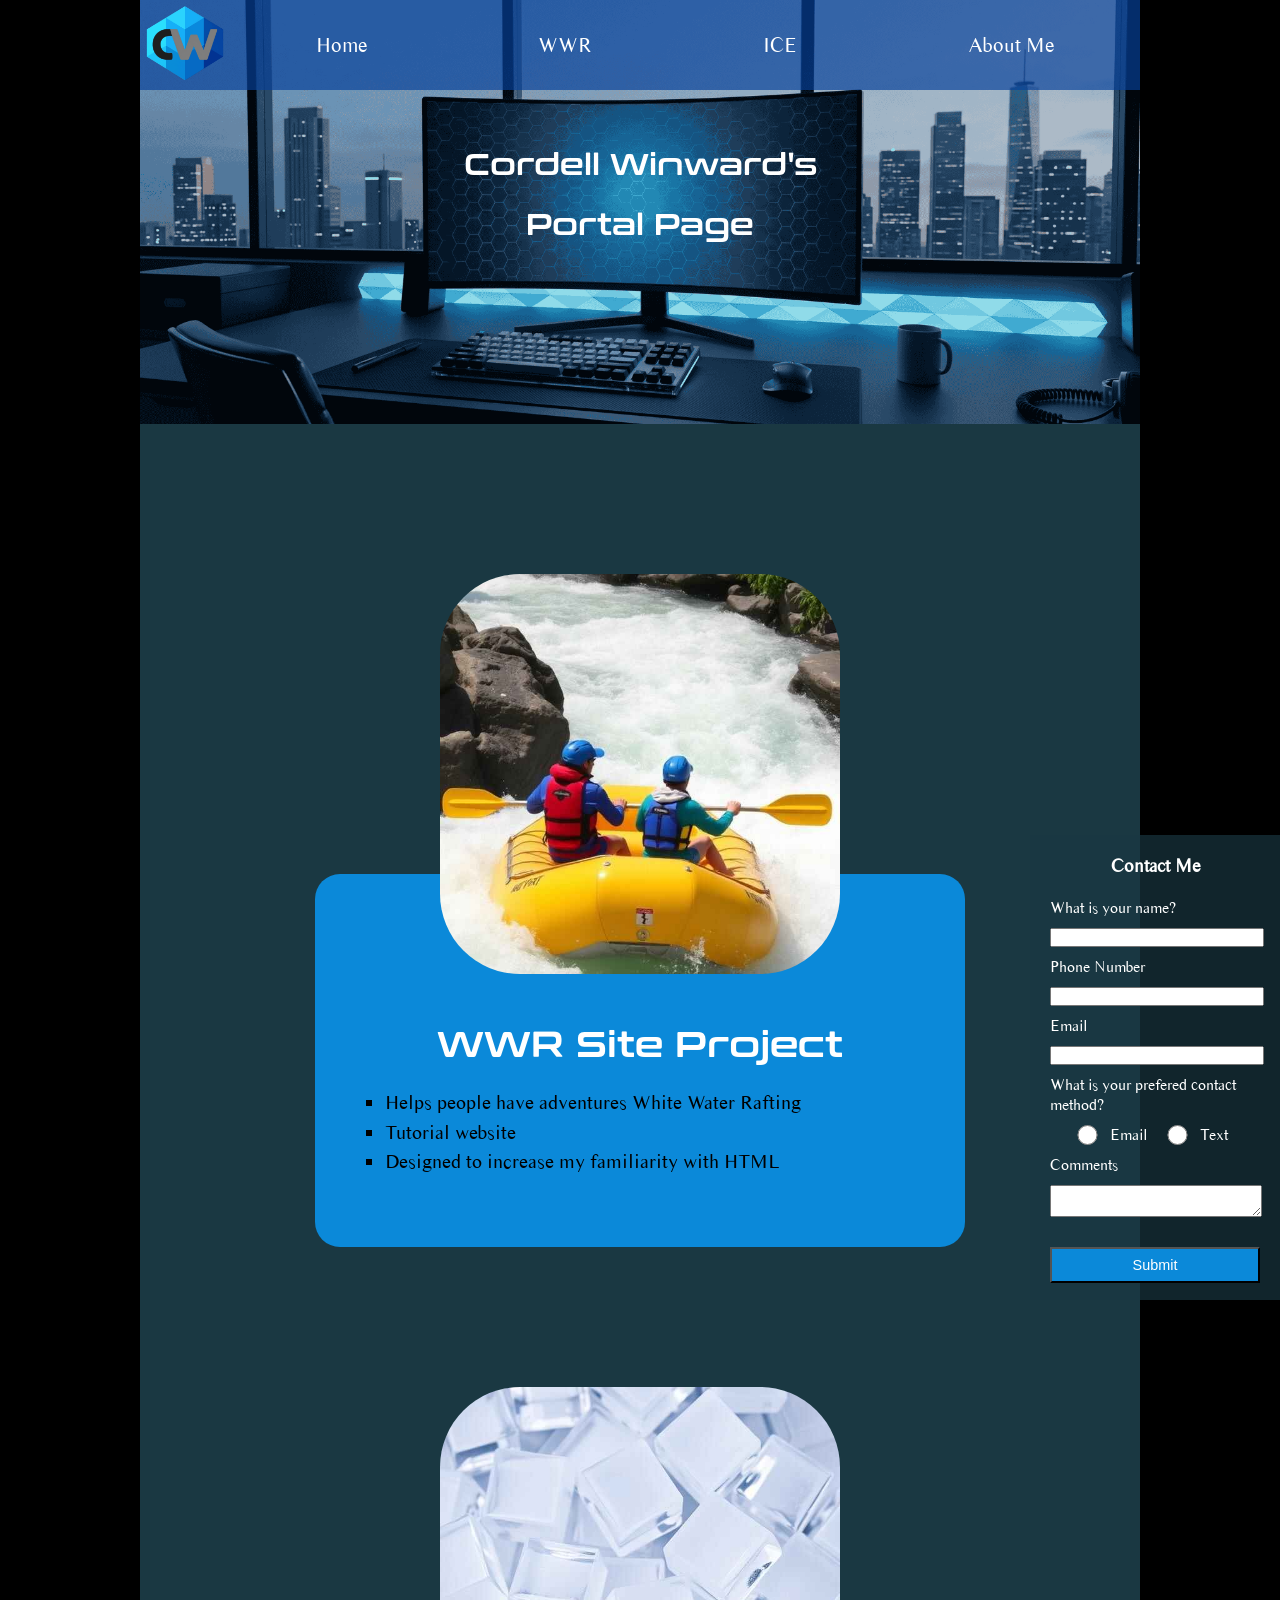
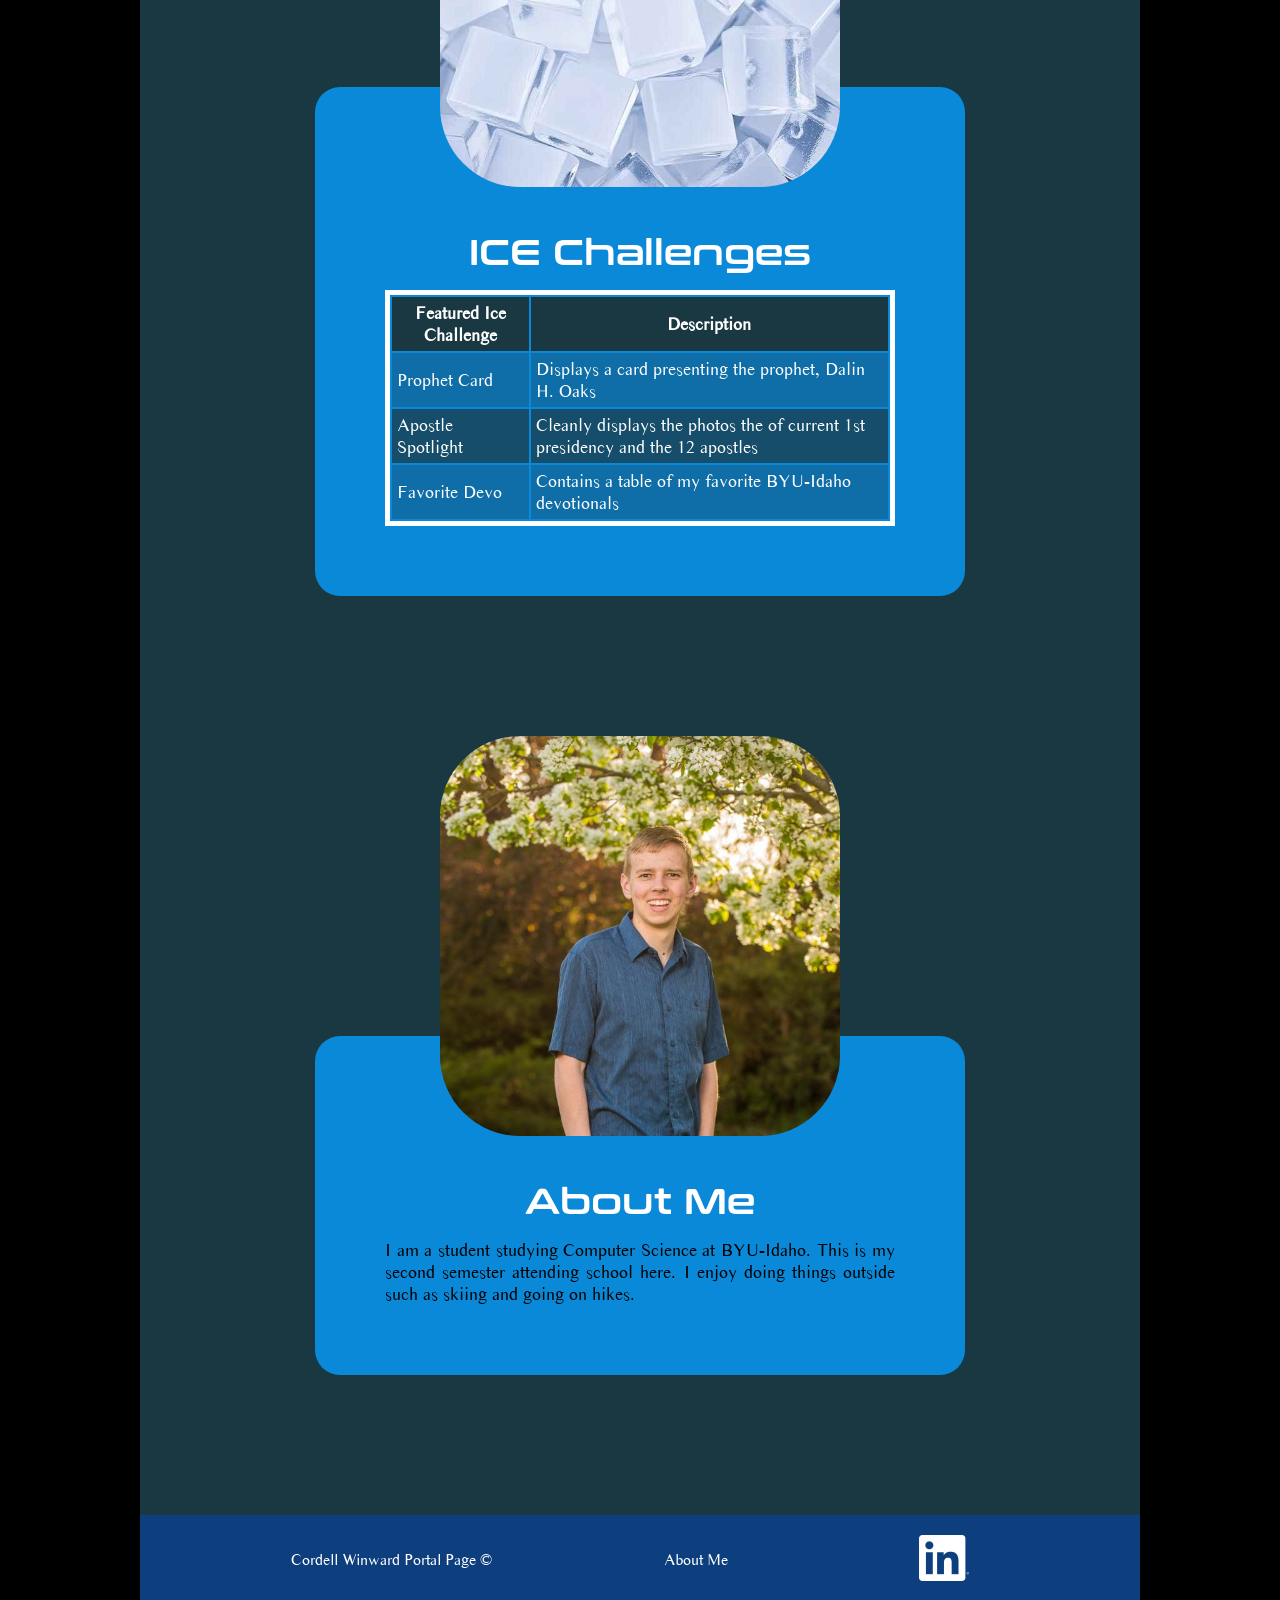
==== index.html @ 74fdad0c "Initial commit" ====
<!DOCTYPE html>
<html lang="en">
<head>
    <meta charset="UTF-8">
    <meta name="viewport" content="width=device-width, initial-scale=1.0">
    <title>Cordell Winward's Portal Page</title>
    <link rel="icon" type="image/png" href="images/logo.png">
    <link href="styles/styles.css" rel ="stylesheet">
</head>
<body>
    <div id="content">
        <header>
            <img id="logo" src="images/logo.png" alt="logo">
            <nav>
                <a href="index.html">Home</a>
                <a href="wwr/index.html" target="_blank">WWR</a>
                <a href="ice.html">ICE</a>
                <a href= "about-me.html">About Me</a>
            </nav>
        </header>
        <main>
            <div id="hero-box">
                <img id = "hero" src="images/Hero.png" alt ="Hero Image">
                <h1 id = "title" >Cordell Winward's Portal Page</h1>
            </div>
            <section class="display">
                <img class = "display-photo" src = "images/wwr.jpg" alt="WWR picture">
                <div class = "textbox list">
                    <a href="wwr/index.html" target="_blank">
                        <h2>WWR Site Project</h2>
                    </a>
                    <ul class = "list">
                        <li>Helps people have adventures White Water Rafting </li>
                        <li>Tutorial website</li>
                        <li>Designed to increase  my familiarity with HTML</li>
                    </ul>
                </div>
            </section>
                <section class="display">
                    <img class = "display-photo" src = "images/ice.jpg" alt="ICE picture">
                    <div class = "textbox">
                        <a href="ice.html">
                            <h2>ICE Challenges</h2>
                        </a>
                        <table class ="table">
                            <thead>
                                <tr>
                                    <th>Featured Ice Challenge</th>
                                    <th>Description</th>
                                </tr>
                            </thead>
                            <tbody>
                                <tr>
                                    <td>Prophet Card</td>
                                    <td>Displays a card presenting the prophet, Dalin H. Oaks</td>
                                </tr>
                                <tr>
                                    <td>Apostle Spotlight</td>
                                    <td>Cleanly displays the photos the of current 1st presidency and the 12 apostles</td>
                                </tr>
                                <tr>
                                    <td>Favorite Devo</td>
                                    <td>Contains a table of my favorite BYU-Idaho devotionals</td>
                                </tr>
                            </tbody>
                        </table>
                    </div>
                </section>
            <section class="display">
                <img class = "display-photo" src = "images/about-me.jpg" alt="About Me picture">
                <div class = "textbox">
                    <a href="about-me.html">
                        <h2>About Me</h2>
                    </a>
                    <p>I am a student studying Computer Science at BYU-Idaho. This is my second semester attending school here. I enjoy doing things outside such as skiing and going on hikes.</p>
                </div>
            </section>
        </main>
        <div id="form">
            <h3>Contact Me</h3>
            <form method="get">
                <label>What is your name?</label><br>
                <input type="text" name = "name"><br>
                <label>Phone Number</label><br>
                <input type = "text" name = "phone"><br>
                <label>Email</label><br>
                <input type = "email" name = "email"><br>
                <label>What is your prefered contact method?</label><br>
                <div class = "radio">
                    <input type ="radio" name= "contact" id="prefer-email" value = "email">
                    <label for="prefer-email">Email</label>
                    <input type="radio" name="contact" id="prefer-text" value = "text">
                    <label for="prefer-text">Text</label><br>
                </div>
                <label>Comments</label><br>
                <textarea name = "comments"></textarea><br>
                <div class = "submit-button"><input type = "submit" class = "submit"></div>
            </form>
        </div>
        <footer>
            <p> Cordell Winward Portal Page &copy; </p>
            <a href="about-me.html">About Me</a>
            <a class = "social" href="https://www.linkedin.com/in/cordell-winward/" target="_blank"><img src="images/linkedin.png" alt="Linked In Profile"></a>
        </footer>
    </div>
</body>
</html>
---- styles/styles.css ----
*{
    margin: 0px;
    padding: 0px;
}

@font-face {
    font-family: contrax;
    src: url(../fonts/conthrax.otf);
}
@font-face {
    font-family: "times serif";
    src: url(../fonts/times.ttf);
}

body{
    background-color: #000000;
}
#content{
    margin: auto;
    width: 1000px;
    background-color: #1a3842;
    color: #FFFFFF; 
    font-family: "times serif";
    min-width: 320px;
}




header{
    display:grid;
    grid-template-columns: 90px 1fr;
    grid-template-rows: 90px;
    background-color: #06419baa;
    position: relative;
    z-index: 1;

}
#logo {
    grid-column: 1/2;
    height: 100%;
}

nav{
    display: flex;
    justify-content: space-around;
    align-items: center;
}

nav a{
    text-decoration: none;
    color: #FFFFFF;
    font-size: 1.3em;
    padding: 20px;
    border-radius: 25px;
}

#hero-box{
display: grid;
grid-template-columns: 300px 1fr 300px;
grid-template-rows: 135px 1fr;
position: relative;
top: -90px;
margin-bottom: 60px;

}


#hero {
    width: 100%;
    grid-column: 1/4;
    grid-row:1/3;
}

#title{
    grid-column: 2/3;
    grid-row: 2/3;
    text-align: center;
    font-size: 30px;
    font-family: contrax;
    line-height: 2
}



.display-photo{
    width: 40%;
    display: block;
    margin: auto;
    position: relative;
    z-index: 1;
    border-radius: 80px;
    transition: 2s;
}

.display-photo:hover{
    width: 50%;
    transition: 1s;
}

.textbox{
    width: 65%;
    min-height: 300px;
    background-color: #0B89D9;
    margin: auto;
    padding: 130px 7% 70px 7%;
    position: relative;
    top: -100px;
    box-sizing: border-box;
    margin-bottom: 4%;
    text-align: justify;
    font-size: 1.1em;
    color:#000000;
    border-radius: 25px;
}
.textbox a{
    text-decoration: none;
    text-align: center;
    color:#FFFFFF;
    font-family: contrax;
    font-size: 24px;
    display: flex;
    justify-content: center;
    border-radius: 25px;
    transition: 2s;
}

.textbox a h2{
    margin-bottom: 15px;
    margin-top: 15px;
    transition: 1s;
}





footer{
    background-color: #06419baa;
    min-height: 90px;
    display: flex;
    justify-content: space-evenly;
    align-items: center;
}

footer a{
    text-decoration: none;
    color:#FFFFFF;
    padding: 20px;
    border-radius: 25px;
}

.textbox a:hover{
    background-color: #1a384244;
    text-shadow: 2px 2px #1a3842;
}


table {
    border: 5px solid #FFFFFF;
    width: 100%;
    color:#fff;
    text-align: left;
}

.table th{
    text-align: center;
    background-color: #1a3842;
    color: #fff;
    padding: 5px;
}

.table tr:nth-child(2) td{
    background-color: #1a3842bb;
    padding: 5px;
}

.table tbody tr:nth-child(odd) td{
    background-color: #1a384255;
    padding: 5px;
}

.list{
    font-size: 1.11em ;
    list-style: square;
    line-height: 1.5;
    text-align: left;

}

#form{
    width: 250px;
    height:465px;
    background-color: #1a3842aa;
    position: fixed;
    bottom: -400px;
    right: 0;
    box-sizing: border-box;
    padding: 20px;
    z-index: 2;
    transition: 2s
}

#form h3{
    text-align: center;
    padding: 10px;
    padding-top: 0;
    padding-bottom: 15px;

}


#form form label, #form form input, #form form textarea{
    display: inline-block;
    margin: auto;
    margin-top: 5px;
    margin-bottom: 5px;
    width: 100%;
}

.radio{
    display: flex;
    justify-content: space-around;
    margin: 0 15px
}

.submit-button{
    display: flex;
    justify-content: center;
    margin-top: 15px;
}

.submit{
    background-color: #0B89D9;
    padding: 8px 18px;
    color: #FFFFFF;
    font-size: .9em;
}

#form:hover{
    transition: 2s;
    bottom: 0px;
    right: 0;
}

nav a:hover, footer a:hover{
    background-color: #06419b;
    text-shadow: 2px 2px #1a3842;
    opacity: .8;
}

#about-me{
    margin-top: 40px;
}

#about-me .display-photo{
    width: 50%;
}

#about-me .textbox{
    width: 80%;
    font-size: 1.5em;
}
#about-me h1{
    text-decoration: none;
    text-align: center;
    color:#FFFFFF;
    font-family: contrax;
    display: inline-block;
    display: flex;
    justify-content: center;
}

@media screen and (max-width: 1200px){
    footer{
        padding-bottom: 50px;
    }
}


@media screen and (max-width: 1000px){
#content{
    width: 100%;
}
}

@media screen and (max-width: 953px){
    #title{
        font-size: 24px;
    }
}

@media screen and (max-width: 900px){
    #hero-box{
        display: block;
        top: 0px;
    }
    #title{
        margin: 20px 10px 0px 10px;
        font-size: 36px;
    }
}

@media screen and (max-width: 660px){
    .textbox{
        width: 90%;
    }
    .display-photo{
        width: 65%;
    }
}
@media screen and (max-width: 472px){
    header{
        display: block;
    }
    #logo{
        display: none;
    }
}
@media screen and (max-width: 400px) {
    .textbox{
        top: -30px;
        padding-top: 60px;
    }
    nav, footer{
        display: flex;
        flex-direction: column;
    }
    footer{
        line-height: 3;
    }
}
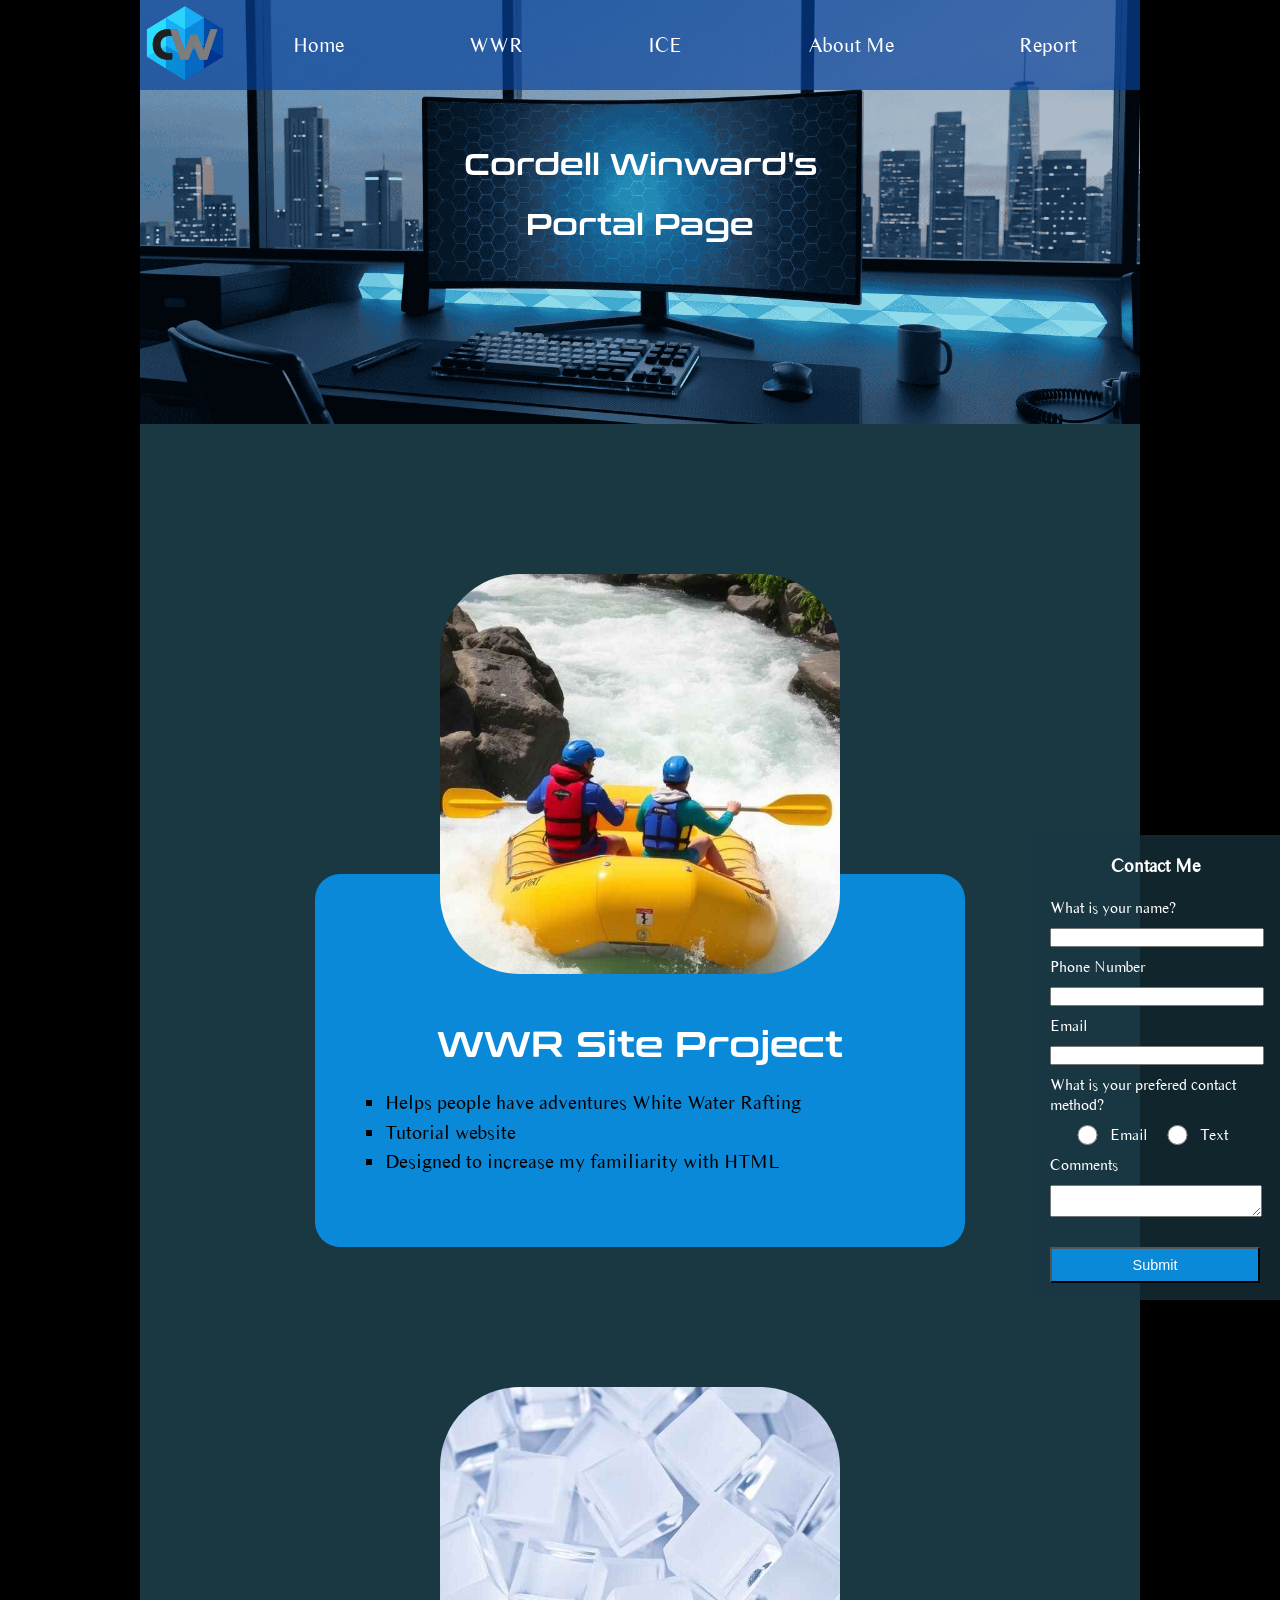
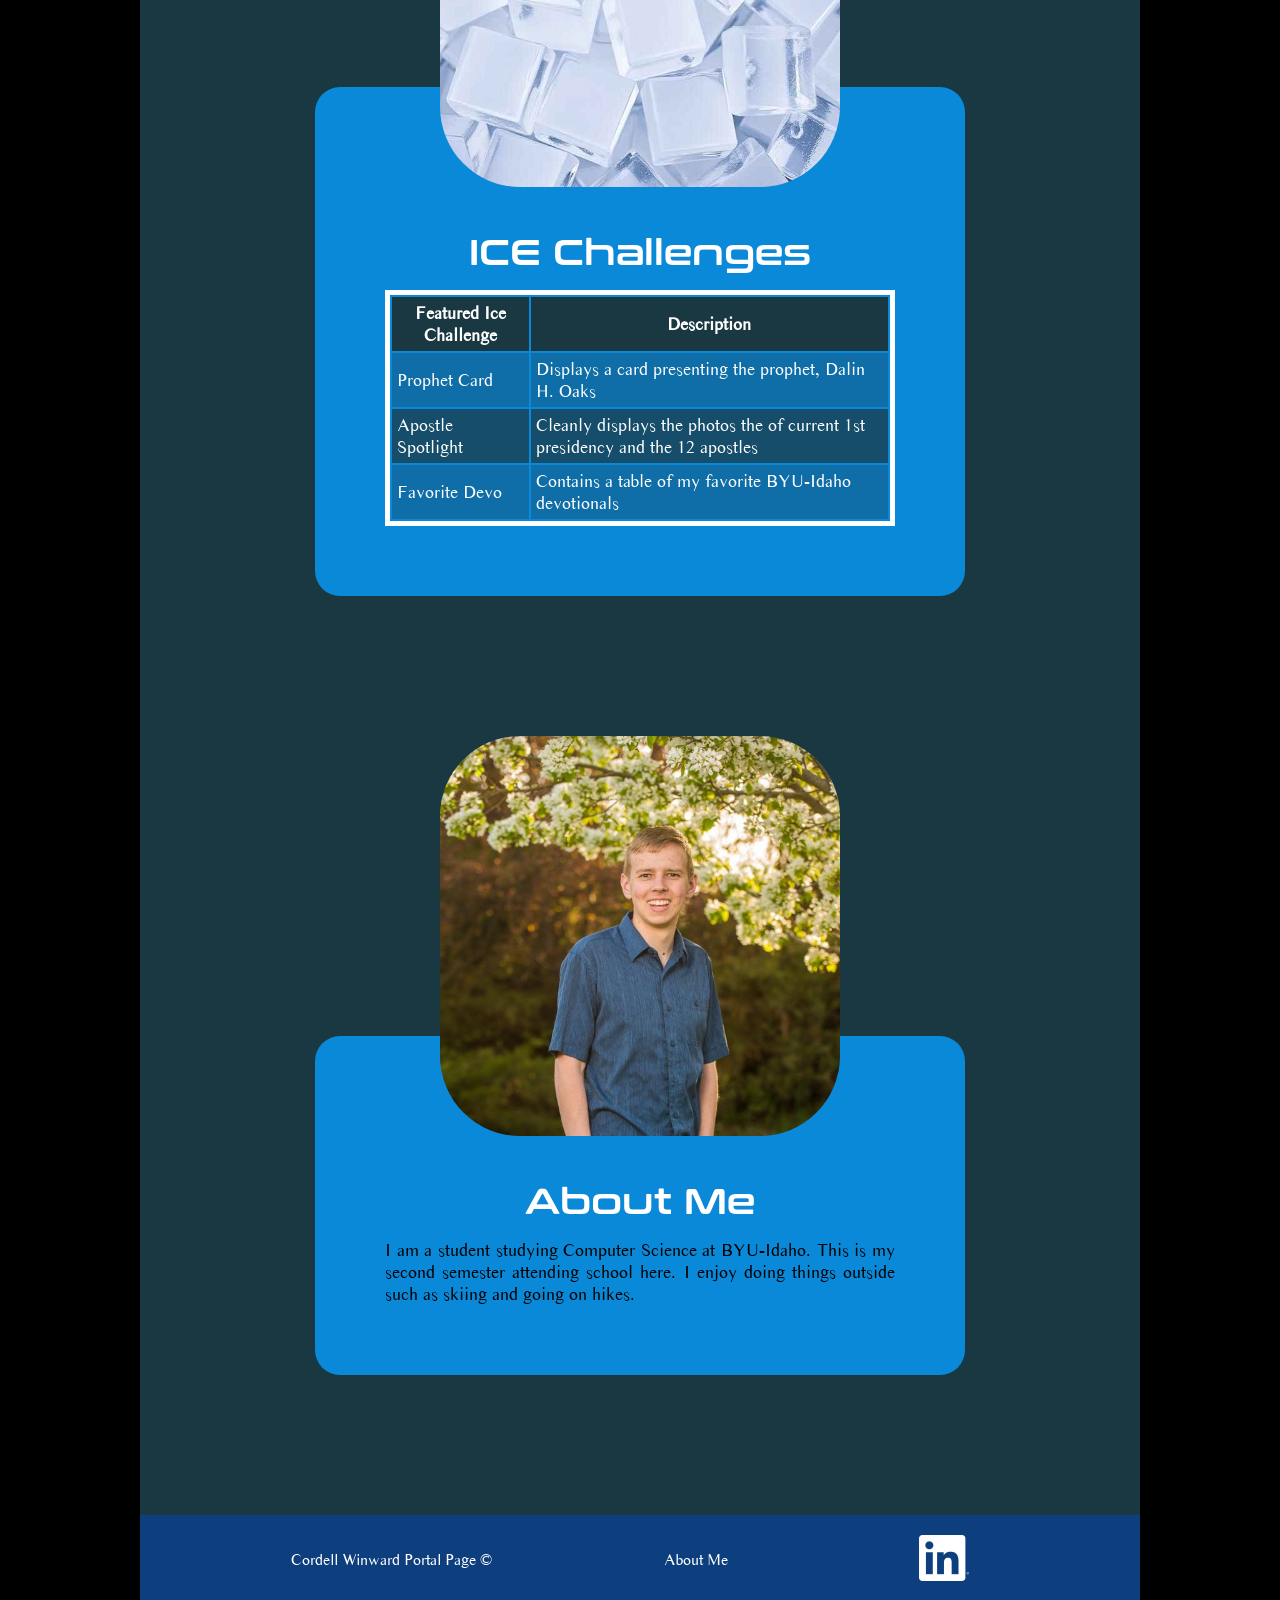
==== commit 583bf23c: "addedClient/Developer Report page. ajusted styles for that page." ====
--- a/index.html
+++ b/index.html
@@ -16,6 +16,7 @@
                 <a href="wwr/index.html" target="_blank">WWR</a>
                 <a href="ice.html">ICE</a>
                 <a href= "about-me.html">About Me</a>
+                <a href="report.html">Report</a>
             </nav>
         </header>
         <main>
